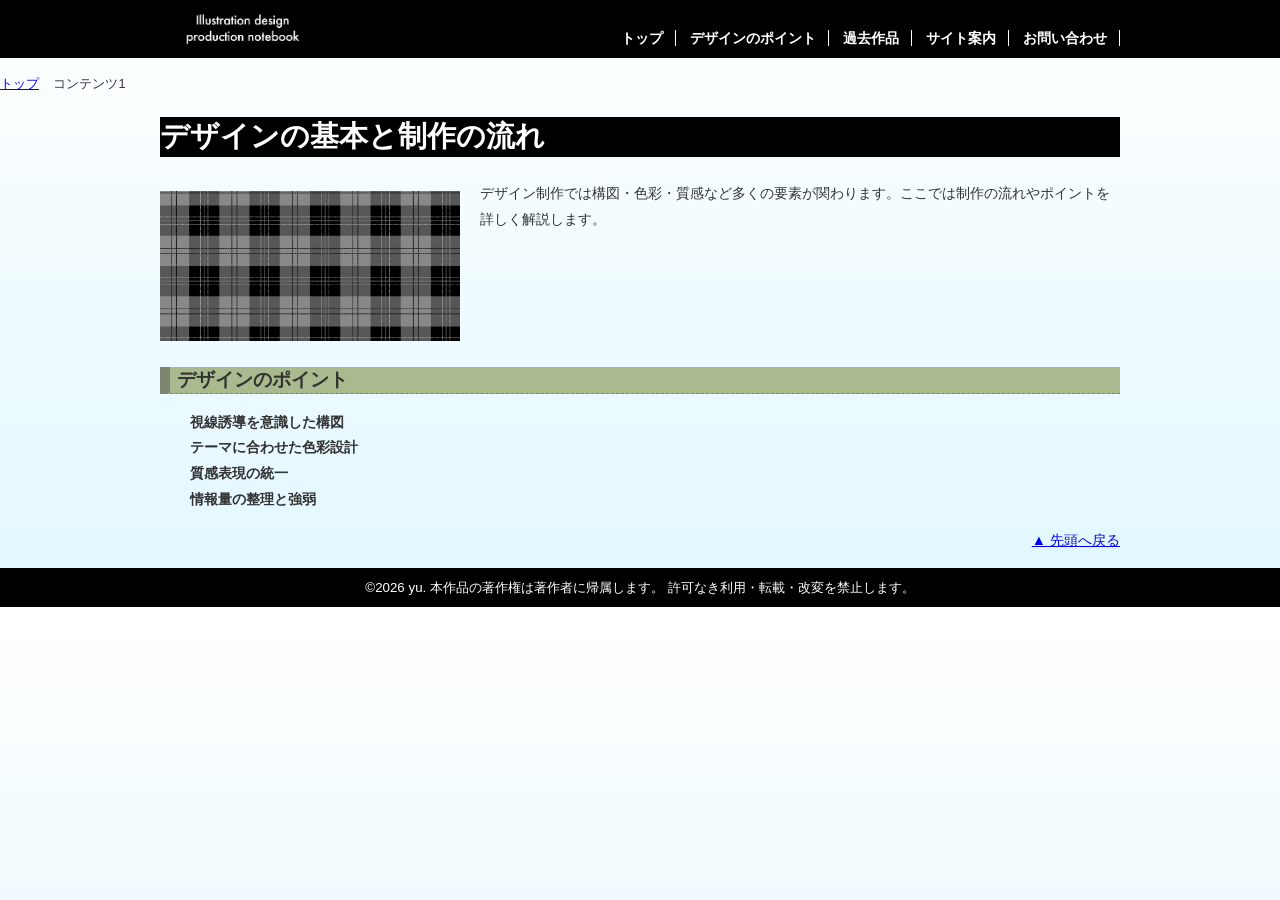
==== contents1.html @ 49343cdb "Add files via upload" ====
<!DOCTYPE html>
<html lang="ja">

<head>
    <meta charset="UTF-8">
    <title>イラストデザイン制作ノート</title>
    <link rel="stylesheet" href="css/mystyle.css">
</head>

<body class="contents1">

    <div id="top"></div>

    <header>
        <div class="header-in">
            <img src="image/rogo新規.png" width="165" height="55" alt="イラストデザイン制作ノート">
            <nav>
                <ul>
                    <li><a href="index.html">トップ</a></li>
                    <li><a href="contents1.html"> デザインのポイント</a></li>
                    <li> <a href="contents2.html"> 過去作品</a></li>
                    <li> <a href="contents3.html"> サイト案内</a></li>
                    <li> <a href="contents4.html"> お問い合わせ</a></li>
                </ul>
            </nav>
        </div>
    </header>

    <!-- パンくずリスト -->
    <ol>
        <li><a href="index.html">トップ</a></li>
        <li></li>
        <li>コンテンツ1</li>
    </ol>


    <article class="page">

        <h1>デザインの基本と制作の流れ</h1>

        <!-- float 画像 -->
        <img src="image/背景.png" width="300" class="float-img">

        <p>
            デザイン制作では構図・色彩・質感など多くの要素が関わります。ここでは制作の流れやポイントを詳しく解説します。
        </p>

        <div class="clear"></div>

        <h2>デザインのポイント</h2>
        <ul class="point-list">
            <li>視線誘導を意識した構図</li>
            <li>テーマに合わせた色彩設計</li>
            <li>質感表現の統一</li>
            <li>情報量の整理と強弱</li>
        </ul>

        <p class="sentou"><a href="#top">▲ 先頭へ戻る</a></p>

    </article>

    <footer>
        <small>&copy;2026 yu.
            本作品の著作権は著作者に帰属します。
            許可なき利用・転載・改変を禁止します。    
        </small>
    </footer>
</body>

</html>
---- css/mystyle.css ----
@charset "utf-8";
h1{
            color: #fff;
            background-color: #000080;
        }
        footer{
            background-color: #c0c0c0;
        }
        .subhead{
            background-color: #808000;
        }
        article h1{
            background-color: #000;
        }
    
        .navy{
            color: #000;
        }

        .red{
            color: #ff0000;
        }

h2{
            background-color: #a9ba8e;
}

body{
	background-color:#ffffff;
	color:#333333;
	font-family: "メイリオ","Hiragino Sans",sans-serif;
	margin: 0;
	padding: 0;
}

p{
	font-size: 90%;
	line-height: 1.8;
}

h1{
	font-size: 180%;
}

h2{
	font-size: 120%;
    border-bottom: 1px dashed #7d8470;
	border-left: 10px solid #7d8470;
	padding-left: 7px;
}

footer{
	text-align:center;
    background-color: #000;
	color: #ffffff;
	padding-top: 10px;
	padding-bottom: 10px;
}

article{
	position: relative;
	clear: both;
	width: 960px;
	margin-left: auto;
	margin-right: auto;
}

.catch{
	position: absolute;
	top: 20px;
	left: 30px;
	color: #ffffff;
    text-shadow: 0px 5px 10px #333333;
    background-color: rgba(0, 0, 0, 0.5);
}

header{
	background-color: #000;
	color: #ffffff;
}

ul{
	list-style-type: none;
	padding-left: 0;
	line-height: 1.8;
	font-size: 90%;

}

ul time {
	background-color: #999999;
	color: #ffffff;
	border-radius: 10px;
	font-size: 90%;
	padding-left: 5px;
	padding-right: 5px;
	margin-right: 5px;
}

nav ul{
	font-weight: bold;
	text-align: right;
	padding-top: 26px;
	padding-top: 26px;
	padding-bottom: 6px;
	margin: 0;
}

nav li {
	display: inline;
	padding-left: 10px;
	padding-right: 12px;
	border-right: 1px solid #ffffff;
}

header img {
	float: left;
}

.header-in {
	width: 960px;
	margin-left: auto;
	margin-right: auto;
}

.sub-h1 {
	background: linear-gradient(to left,#ffffff,#dcdcdc);
	padding-top: 5px;
	padding-left: 10px;
	border-left: 15px solid #003366;
}

.point-list {
	list-style-image: url(../image/list.gif);
	font-weight: bold;
	margin-left: 30px;
}

.point-img {
	box-shadow: 0px 0px 10px 3px #aaaaaa;
	border-radius: 10px;
}

.sentou {
	clear: both;
	text-align: right;
}

ol li {
	display: inline;
	margin-right: 5px;
	font-size: 80%;
}
ol {
	padding-left: 0px;
}

.page {
	padding-left: 10px;
	padding-right: 10px;
}

nav ul a{
	text-decoration: none;
	color: #ffffff;
}

nav ul a:hover {
	color: #ffcc00;
}

nav ul a:active {
	color: #ff0000;
}

table {
	border: 1px solid #333333;
	font-size: 90%;
	margin-left: auto;
	margin-right: auto;
	margin-bottom: 20px;
}

th {
	background-color: #ccccff;
	border: 1px solid #333333;
	padding: 10px;
	width: 20%;
}

/*959px以下の場合*/
@media(max-width: 959px){
	nav ul {
		float: none;
	}
	
	nav ul {
		text-align: left;
		margin-left: 10px;
	}

	article {
		width: auto;
	}
	
	article img{
		max-width: 100%;
		height: auto;
	}

	.header-in{
		width: auto;
	}
}

/* 600px以下の場合 */
@media (max-width: 600px){
	nav li {
		font-size: 75%;
		padding-left: 2px;
		padding-right: 2px;
	}
	footer {
		font-size: 75%;
	}

	.catch {
		top: 5px;
		left: 10px;
		/* font-size:75%; */
	}

	.point-img {
		float: none;
	}
}

/* contents1 背景*/
body.contents1 {
    background: linear-gradient(to bottom, #ffffff, #e0f7ff);
}


.float-img {
    float: left;
    margin: 10px 20px 10px 0;
}

.clear {
    clear: both;
}
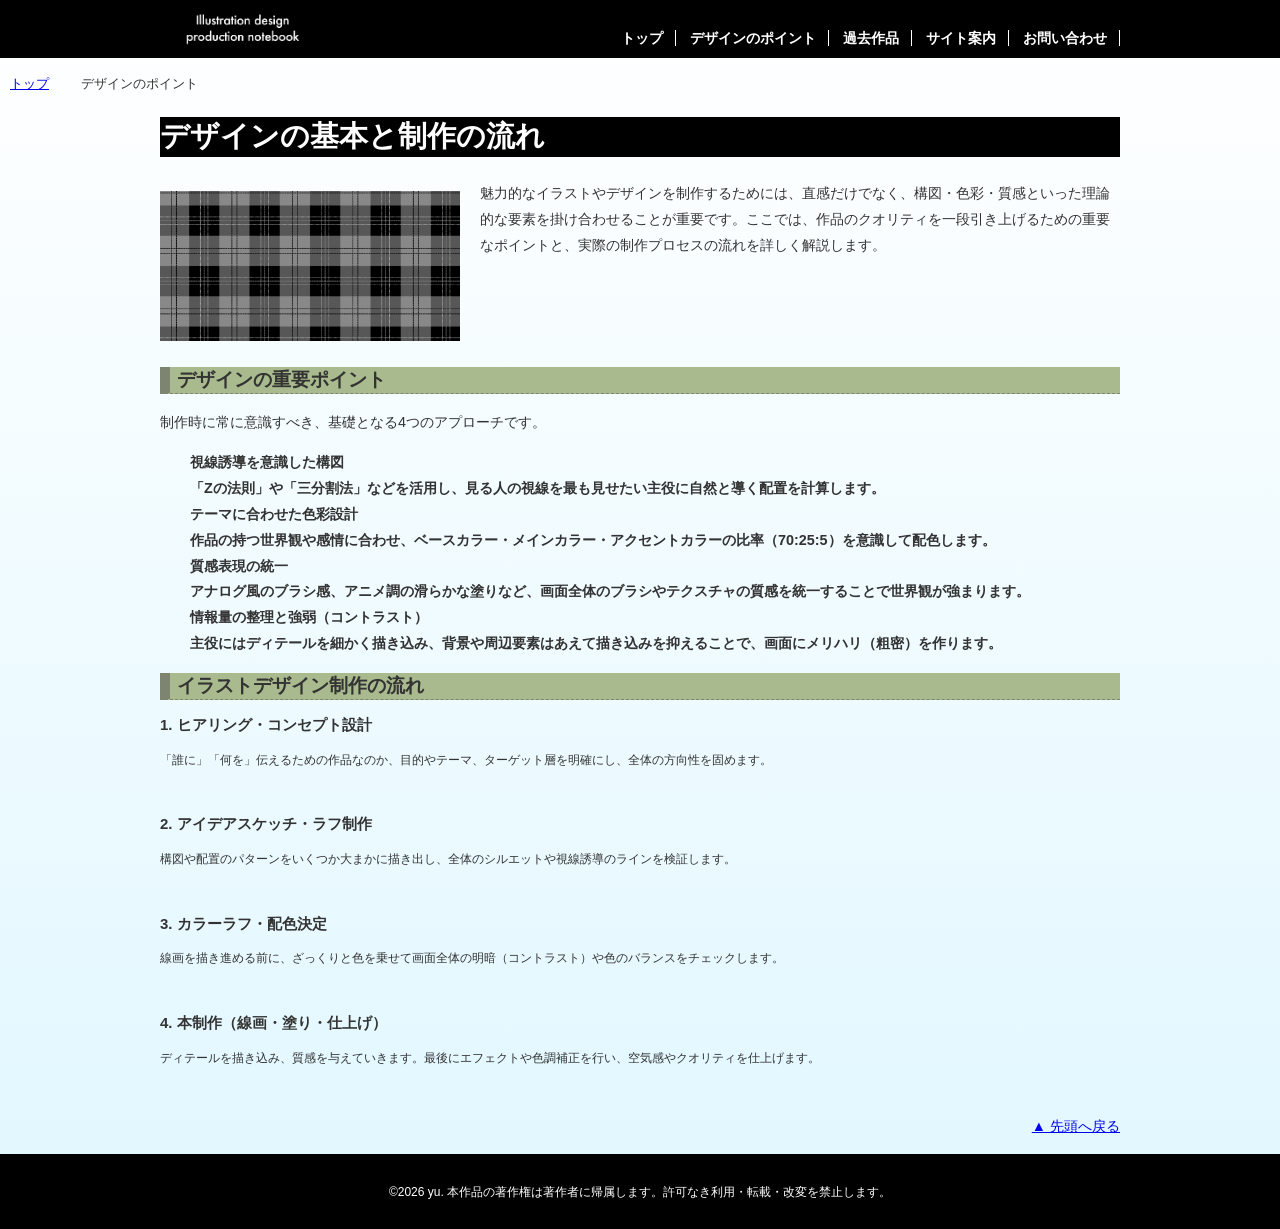
==== commit 96c58e07: "デザインのポイントを更新" ====
--- a/contents1.html
+++ b/contents1.html
@@ -3,7 +3,8 @@
 
 <head>
     <meta charset="UTF-8">
-    <title>イラストデザイン制作ノート</title>
+    <meta name="viewport" content="width=device-width, initial-scale=1.0">
+    <title>デザインのポイント | イラストデザイン制作ノート</title>
     <link rel="stylesheet" href="css/mystyle.css">
 </head>
 
@@ -17,53 +18,89 @@
             <nav>
                 <ul>
                     <li><a href="index.html">トップ</a></li>
-                    <li><a href="contents1.html"> デザインのポイント</a></li>
-                    <li> <a href="contents2.html"> 過去作品</a></li>
-                    <li> <a href="contents3.html"> サイト案内</a></li>
-                    <li> <a href="contents4.html"> お問い合わせ</a></li>
+                    <li><a href="contents1.html" class="active">デザインのポイント</a></li>
+                    <li><a href="contents2.html">過去作品</a></li>
+                    <li><a href="contents3.html">サイト案内</a></li>
+                    <li><a href="contents4.html">お問い合わせ</a></li>
                 </ul>
             </nav>
         </div>
     </header>
 
-    <!-- パンくずリスト -->
-    <ol>
-        <li><a href="index.html">トップ</a></li>
-        <li></li>
-        <li>コンテンツ1</li>
-    </ol>
+    <nav aria-label="breadcrumb">
+        <ol class="breadcrumb">
+            <li><a href="index.html">トップ</a></li>
+            <li>デザインのポイント</li>
+        </ol>
+    </nav>
 
+    <main class="page">
+        <article>
+            <h1>デザインの基本と制作の流れ</h1>
 
-    <article class="page">
+            <section class="intro-section">
+                <img src="image/背景.png" width="300" class="float-img" alt="制作イメージイラスト">
+                <p>
+                    魅力的なイラストやデザインを制作するためには、直感だけでなく、構図・色彩・質感といった理論的な要素を掛け合わせることが重要です。ここでは、作品のクオリティを一段引き上げるための重要なポイントと、実際の制作プロセスの流れを詳しく解説します。
+                </p>
+                <div class="clear"></div>
+            </section>
 
-        <h1>デザインの基本と制作の流れ</h1>
+            <section class="design-points">
+                <h2>デザインの重要ポイント</h2>
+                <p>制作時に常に意識すべき、基礎となる4つのアプローチです。</p>
 
-        <!-- float 画像 -->
-        <img src="image/背景.png" width="300" class="float-img">
+                <ul class="point-list">
+                    <li>
+                        <strong>視線誘導を意識した構図</strong><br>
+                        「Zの法則」や「三分割法」などを活用し、見る人の視線を最も見せたい主役に自然と導く配置を計算します。
+                    </li>
+                    <li>
+                        <strong>テーマに合わせた色彩設計</strong><br>
+                        作品の持つ世界観や感情に合わせ、ベースカラー・メインカラー・アクセントカラーの比率（70:25:5）を意識して配色します。
+                    </li>
+                    <li>
+                        <strong>質感表現の統一</strong><br>
+                        アナログ風のブラシ感、アニメ調の滑らかな塗りなど、画面全体のブラシやテクスチャの質感を統一することで世界観が強まります。
+                    </li>
+                    <li>
+                        <strong>情報量の整理と強弱（コントラスト）</strong><br>
+                        主役にはディテールを細かく描き込み、背景や周辺要素はあえて描き込みを抑えることで、画面にメリハリ（粗密）を作ります。
+                    </li>
+                </ul>
+            </section>
 
-        <p>
-            デザイン制作では構図・色彩・質感など多くの要素が関わります。ここでは制作の流れやポイントを詳しく解説します。
-        </p>
+            <section class="production-flow">
+                <h2>イラストデザイン制作の流れ</h2>
 
-        <div class="clear"></div>
+                <ol class="flow-list">
+                    <li>
+                        <h3>1. ヒアリング・コンセプト設計</h3>
+                        <p>「誰に」「何を」伝えるための作品なのか、目的やテーマ、ターゲット層を明確にし、全体の方向性を固めます。</p>
+                    </li>
+                    <li>
+                        <h3>2. アイデアスケッチ・ラフ制作</h3>
+                        <p>構図や配置のパターンをいくつか大まかに描き出し、全体のシルエットや視線誘導のラインを検証します。</p>
+                    </li>
+                    <li>
+                        <h3>3. カラーラフ・配色決定</h3>
+                        <p>線画を描き進める前に、ざっくりと色を乗せて画面全体の明暗（コントラスト）や色のバランスをチェックします。</p>
+                    </li>
+                    <li>
+                        <h3>4. 本制作（線画・塗り・仕上げ）</h3>
+                        <p>ディテールを描き込み、質感を与えていきます。最後にエフェクトや色調補正を行い、空気感やクオリティを仕上げます。</p>
+                    </li>
+                </ol>
+            </section>
 
-        <h2>デザインのポイント</h2>
-        <ul class="point-list">
-            <li>視線誘導を意識した構図</li>
-            <li>テーマに合わせた色彩設計</li>
-            <li>質感表現の統一</li>
-            <li>情報量の整理と強弱</li>
-        </ul>
-
-        <p class="sentou"><a href="#top">▲ 先頭へ戻る</a></p>
-
-    </article>
+            <p class="sentou"><a href="#top">▲ 先頭へ戻る</a></p>
+        </article>
+    </main>
 
     <footer>
-        <small>&copy;2026 yu.
-            本作品の著作権は著作者に帰属します。
-            許可なき利用・転載・改変を禁止します。    
-        </small>
+        <div class="footer-in">
+            <p><small>&copy;2026 yu. 本作品の著作権は著作者に帰属します。許可なき利用・転載・改変を禁止します。</small></p>
+        </div>
     </footer>
 </body>
 
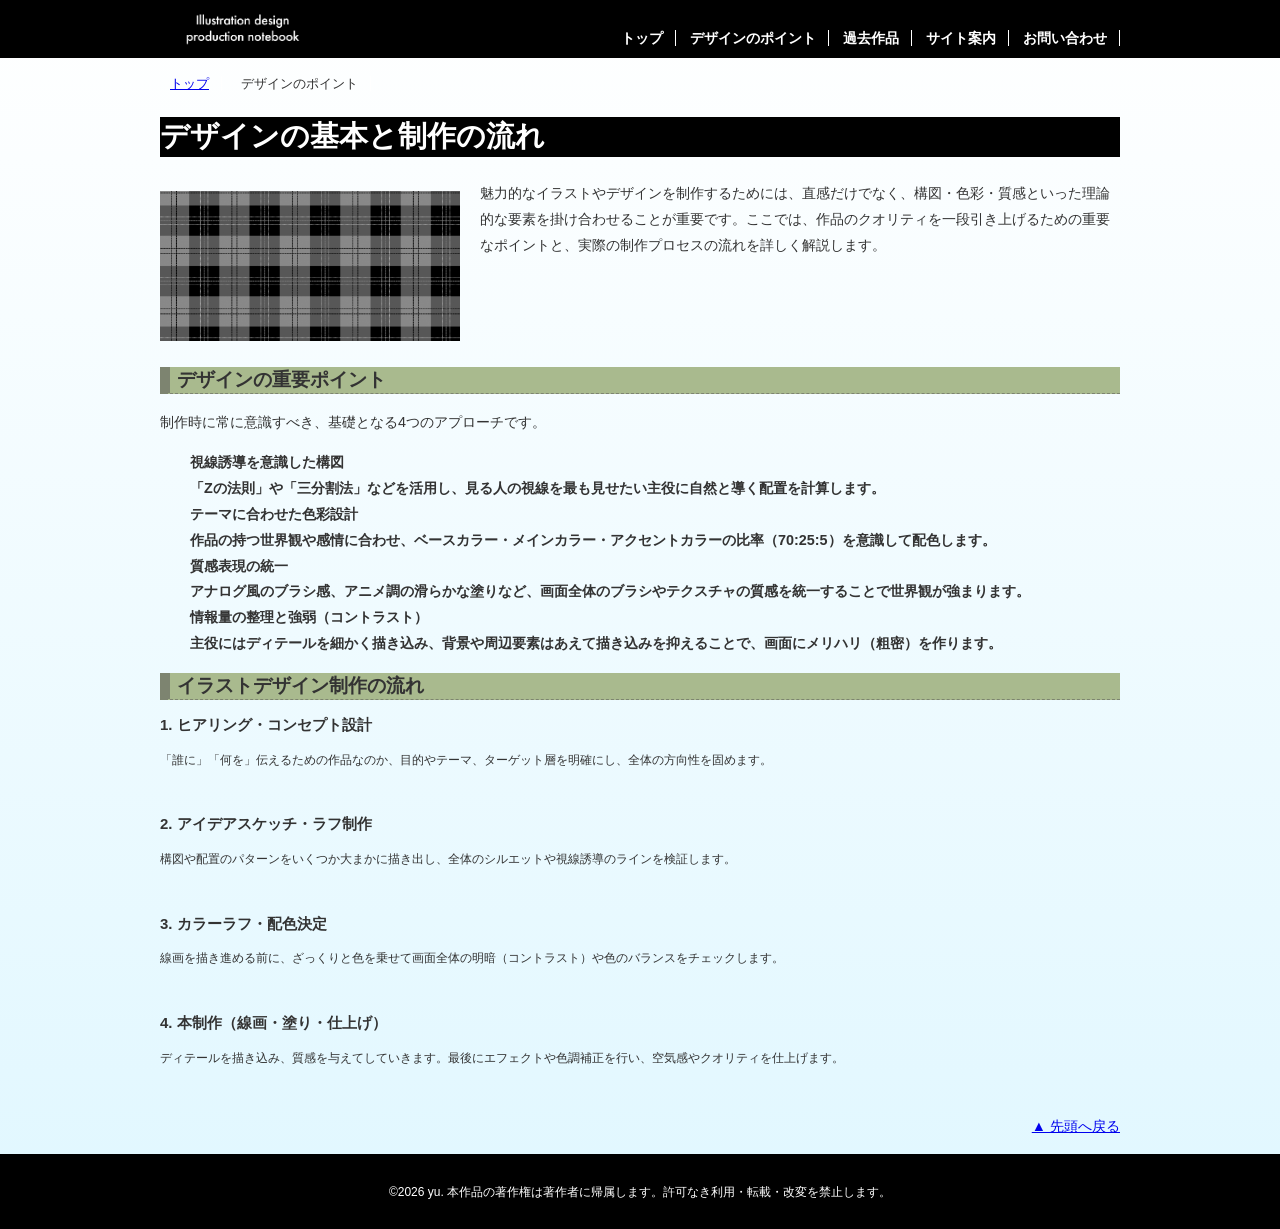
==== commit f13d4585: "cssの更新を行いました" ====
--- a/contents1.html
+++ b/contents1.html
@@ -6,6 +6,7 @@
     <meta name="viewport" content="width=device-width, initial-scale=1.0">
     <title>デザインのポイント | イラストデザイン制作ノート</title>
     <link rel="stylesheet" href="css/mystyle.css">
+    <meta name="description" content="デザインの基本原則である構図、色彩、質感、情報整理のポイントと、ヒアリングから本制作にいたるイラスト制作の流れを詳しく解説します。">
 </head>
 
 <body class="contents1">
@@ -14,7 +15,7 @@
 
     <header>
         <div class="header-in">
-            <img src="image/rogo新規.png" width="165" height="55" alt="イラストデザイン制作ノート">
+            <img src="image/logo.png" width="165" height="55" alt="イラストデザイン制作ノート">
             <nav>
                 <ul>
                     <li><a href="index.html">トップ</a></li>
@@ -27,19 +28,19 @@
         </div>
     </header>
 
-    <nav aria-label="breadcrumb">
-        <ol class="breadcrumb">
-            <li><a href="index.html">トップ</a></li>
-            <li>デザインのポイント</li>
-        </ol>
-    </nav>
-
     <main class="page">
         <article>
+            <nav aria-label="breadcrumb">
+                <ol class="breadcrumb">
+                    <li><a href="index.html">トップ</a></li>
+                    <li>デザインのポイント</li>
+                </ol>
+            </nav>
+
             <h1>デザインの基本と制作の流れ</h1>
 
             <section class="intro-section">
-                <img src="image/背景.png" width="300" class="float-img" alt="制作イメージイラスト">
+                <img src="image/main_bg.png" width="300" class="float-img" alt="制作イメージイラスト">
                 <p>
                     魅力的なイラストやデザインを制作するためには、直感だけでなく、構図・色彩・質感といった理論的な要素を掛け合わせることが重要です。ここでは、作品のクオリティを一段引き上げるための重要なポイントと、実際の制作プロセスの流れを詳しく解説します。
                 </p>
@@ -88,7 +89,7 @@
                     </li>
                     <li>
                         <h3>4. 本制作（線画・塗り・仕上げ）</h3>
-                        <p>ディテールを描き込み、質感を与えていきます。最後にエフェクトや色調補正を行い、空気感やクオリティを仕上げます。</p>
+                        <p>ディテールを描き込み、質感を与えてしていきます。最後にエフェクトや色調補正を行い、空気感やクオリティを仕上げます。</p>
                     </li>
                 </ol>
             </section>
